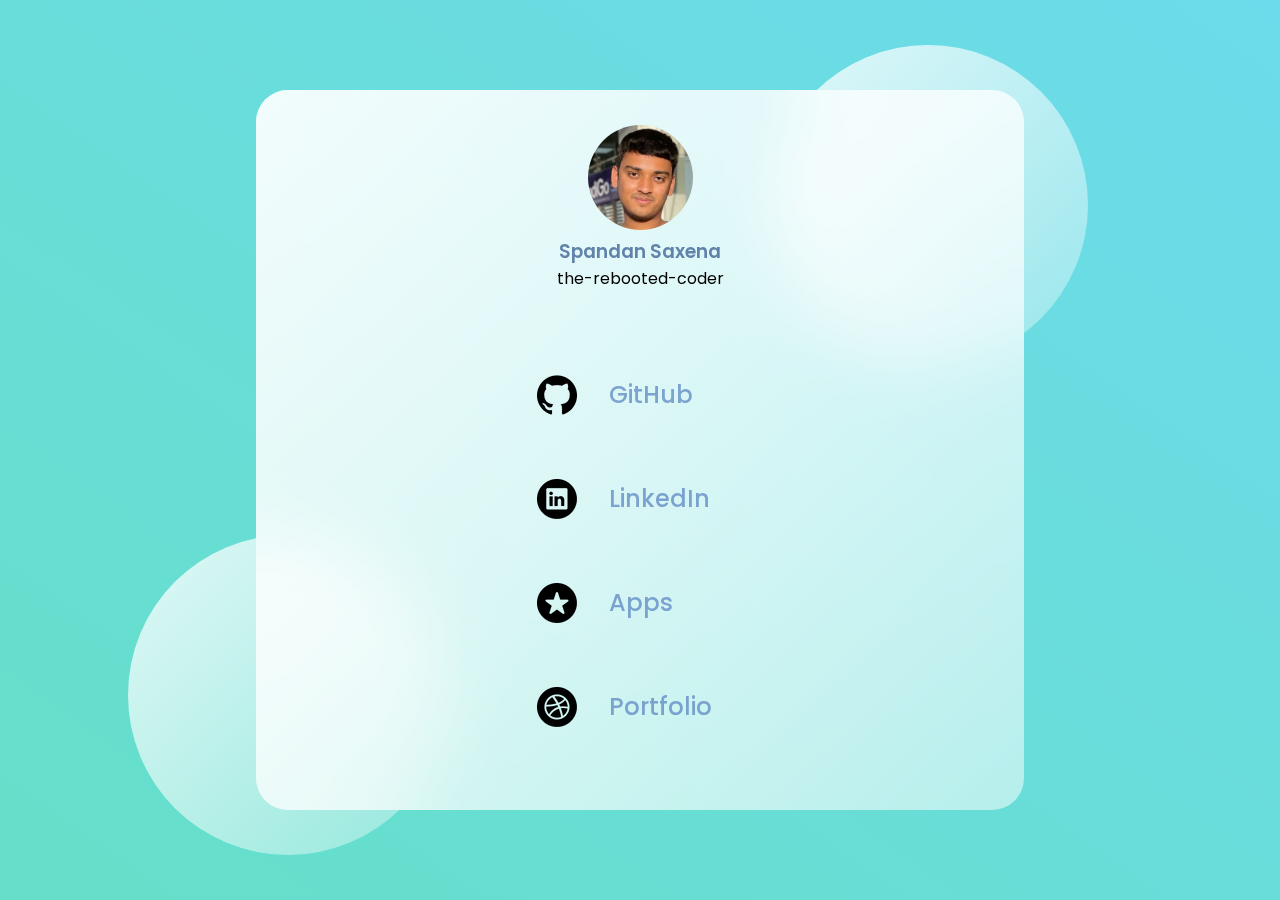
==== docs/index.html @ 3e4e6415 "Initial Commit" ====
<!DOCTYPE html>
<html lang="en">
<head>
    <meta charset="UTF-8">
    <meta http-equiv="X-UA-Compatible" content="IE=edge">
    <meta name="viewport" content="width=device-width, initial-scale=1.0">
    <link rel="icon" href="./images/joystick.png" type="image/x-icon">
    <link rel="stylesheet" href="./style/style.css">
    <title>Welcome to Spandan's 👕</title>
</head>
<body>

    <main>
        <section class="glass">
            <div class="dashboard">
                <div class="user">
                    <img src="./images/spandan.jpg" alt="">
                    <h3>Spandan Saxena</h3>
                    <p>the-rebooted-coder</p>
                </div>
                <div class="links">
                    <div class="link">
                        <img src="./images/github.png" alt="My GitHub">
                        <h2>GitHub</h2>
                    </div>
                    <div class="link">
                        <img src="./images/linkedin.png" alt="My LinkedIn">
                        <h2>LinkedIn</h2>
                    </div>
                    <div class="link">
                        <img src="./images/apps.png" alt="My Apps">
                        <h2>Apps</h2>
                    </div>
                    <div class="link">
                        <img src="./images/portfolio.png" alt="My Portfolio">
                        <h2>Portfolio</h2>
                    </div>
                </div>
            </div>
        </section>
    </main>
    <div class="circle1"></div>
    <div class="circle2"></div>
    
</body>
</html>
---- docs/style/style.css ----
@import url('https://fonts.googleapis.com/css2?family=Poppins:wght@400;500;700&display=swap');

*{
    margin: 0;
    padding: 0;
    box-sizing: border-box;
}

h1{
    color: #426696;
    font-size: 3rem;
    opacity: 0.8;
}

h2{
    color: #658ec6;
    font-weight: 500;
    opacity: 0.8;
}

h3{
    color: #426696;
    font-weight: 600;
    opacity: 0.8;
}

main{
    font-family: 'Poppins', sans-serif;
    min-height: 100vh;
    background: linear-gradient(to right top, #65dfc9, #6cdbeb);
    display: flex;
    align-items: center;
    justify-content: center;
}

.glass{
    min-height: 80vh;
    background-color: #fff;
    width: 60%;
    background: linear-gradient(to right bottom, rgba(255, 255, 255, 0.7), rgba(255, 255, 255, 0.3));
    border-radius: 2rem;
    z-index: 2;
    backdrop-filter: blur(2rem);
    display: flex;
}

.circle1,
.circle2{
    background: linear-gradient(to right bottom, rgba(255, 255, 255, 0.8), rgba(255, 255, 255, 0.3));
    height: 20rem;
    width: 20rem;
    position: absolute;
    border-radius: 50%;
    z-index: 0;
}

.circle1{
    top: 5%;
    right: 15%;
}

.circle2{
    bottom: 5%;
    left: 10%;
}

.user img{
    width: 105px;
    height: 105px;
    border: none;
    border-radius: 50%;
}

.dashboard{
    flex: 1;
    display: flex;
    flex-direction: column;
    align-items: center;
    justify-content: space-evenly;
    text-align: center;
    background: linear-gradient(to right bottom, rgba(255, 255, 255, 0.7), rgba(255, 255, 255, 0.3));
    border-radius: 2rem;
}

.link{
    display: flex;
    margin: 2rem 0;
    padding: 1rem 5rem;
    align-items: center;
}

.link h2{
    padding: 0rem 2rem;
}

.games{
    flex: 2;
}

.pro{
    background: linear-gradient(to right top, #65dfc9, #6cdbeb);
    border-radius: 2rem;
    color: #fff;
    padding: 1rem;
    position: relative;
}

.pro img{
    position: absolute;
    top: -10%;
    right: 10%;
}

.pro h2{
    width: 40%;
    color: #fff;
    font-weight: 600;
}

/* Games */

.status{
    margin-bottom: 3rem;
}

.status input{
    background: linear-gradient(to right bottom, rgba(255, 255, 255, 0.7), rgba(255, 255, 255, 0.3));
    border: none;
    width: 50%;
    padding: 0.5rem 1rem;
    border-radius: 2rem;
}

.status input:focus{
    outline: none;
}

.games{
    margin: 5rem;
    display: flex;
    flex-direction: column;
    justify-content: space-evenly;
}

.card{
    display: flex;
    background: linear-gradient(to left top, rgba(255, 255, 255, 0.8), rgba(255, 255, 255, 0.5));
    border-radius: 1rem;
    margin: 2rem 0rem;
    padding: 2rem;
    box-shadow: 6px 6px 20px rgba(122, 122, 122, 0.2);
    justify-content: space-between;
}

.progress{
    background: linear-gradient(to right top, #65dfc9, #6cdbeb);
    width: 100%;
    height: 25%;
    border-radius: 1rem;
    position: relative; 
    overflow: hidden;  
}

.progress::after{
    content: '';
    width: 100%;
    height: 100%;
    background: rgb(236, 236, 236);
    position: absolute;
    left: 60%;
}

.percentage{
    font-weight: bold;
    background: linear-gradient(to right top, #65dfc9, #6cdbeb);
    -webkit-background-clip: text;
    -webkit-text-fill-color: transparent;
}
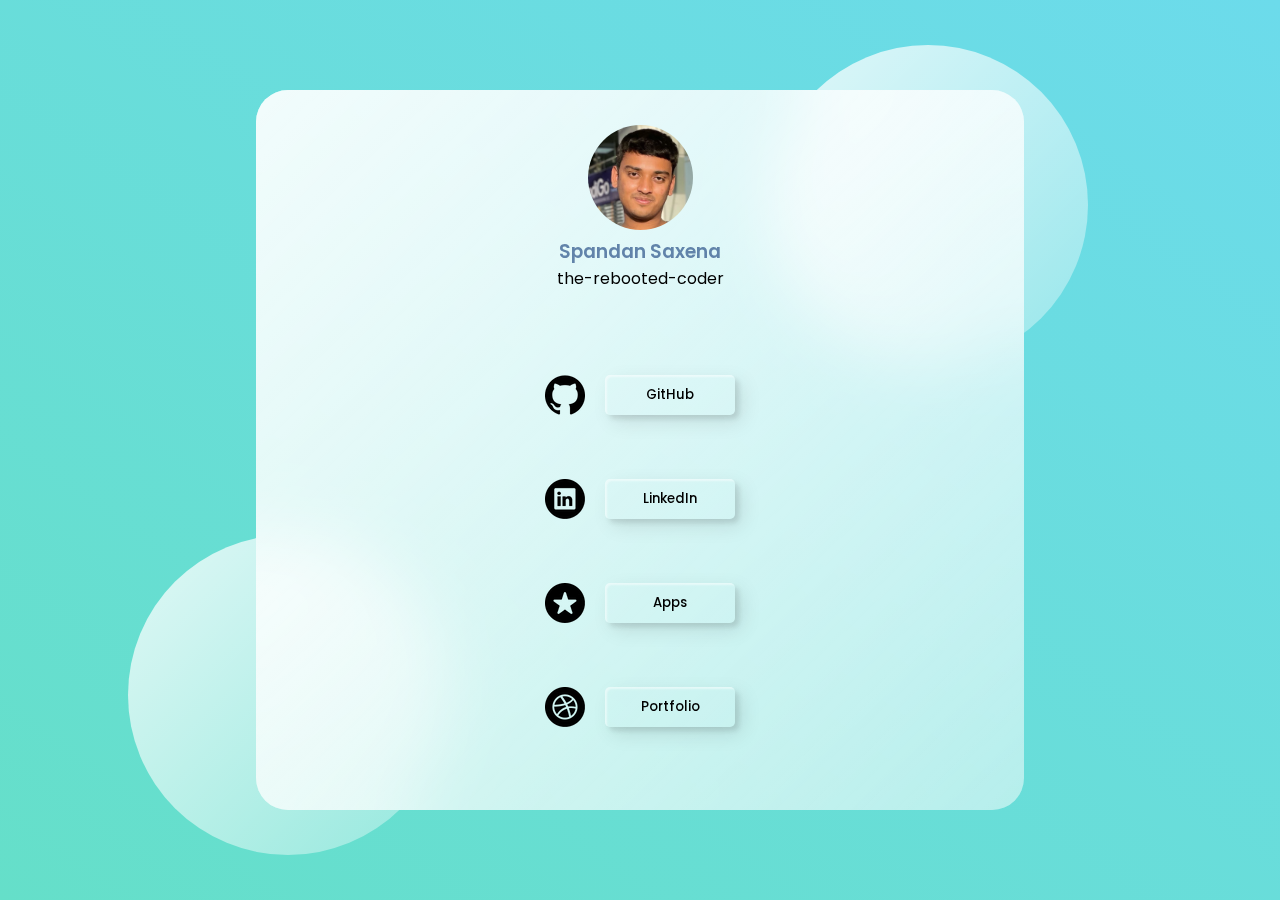
==== commit d496f7c4: "Added Neumorphic Button" ====
--- a/docs/index.html
+++ b/docs/index.html
@@ -6,6 +6,13 @@
     <meta name="viewport" content="width=device-width, initial-scale=1.0">
     <link rel="icon" href="./images/joystick.png" type="image/x-icon">
     <link rel="stylesheet" href="./style/style.css">
+    <meta name="title" content="Spandan's Digital Tee Shirt">
+<meta name="description" content="Spandan Saxena's Tee Shirt Redirects Here">
+<meta name="keywords" content="spandan, saxena, spandan-saxena, the, rebooted, coder, the-rebooted-coder, the rebooted coder, spandan saxena">
+<meta name="robots" content="index, follow">
+<meta http-equiv="Content-Type" content="text/html; charset=utf-8">
+<meta name="language" content="English">
+<meta name="author" content="Spandan Saxena">
     <title>Welcome to Spandan's 👕</title>
 </head>
 <body>
@@ -21,19 +28,19 @@
                 <div class="links">
                     <div class="link">
                         <img src="./images/github.png" alt="My GitHub">
-                        <h2>GitHub</h2>
+                        <button class ="custom-btn btn-16">GitHub</button>
                     </div>
                     <div class="link">
                         <img src="./images/linkedin.png" alt="My LinkedIn">
-                        <h2>LinkedIn</h2>
+                        <button class ="custom-btn btn-16">LinkedIn</button>
                     </div>
                     <div class="link">
                         <img src="./images/apps.png" alt="My Apps">
-                        <h2>Apps</h2>
+                        <button class ="custom-btn btn-16">Apps</button>
                     </div>
                     <div class="link">
                         <img src="./images/portfolio.png" alt="My Portfolio">
-                        <h2>Portfolio</h2>
+                        <button class ="custom-btn btn-16">Portfolio</button>
                     </div>
                 </div>
             </div>
--- a/docs/style/style.css
+++ b/docs/style/style.css
@@ -169,6 +169,55 @@
     position: absolute;
     left: 60%;
 }
+.custom-btn {
+    width: 130px;
+    height: 40px;
+    border-radius: 5px;
+    margin-left: 20px;
+    padding: 10px 25px;
+    font-size: 26p;
+    font-family: 'Poppins', sans-serif;
+    font-weight: 500;
+    background: transparent;
+    cursor: pointer;
+    transition: all 0.3s ease;
+    position: relative;
+    display: inline-block;
+    box-shadow: inset 2px 2px 2px 0px rgba(255, 255, 255, .5), 7px 7px 20px 0px rgba(0, 0, 0, .1), 4px 4px 5px 0px rgba(0, 0, 0, .1);
+    outline: none;
+}
+
+.btn-16 {
+    border: none;
+    color: #000;
+}
+
+.btn-16:after {
+    position: absolute;
+    content: "";
+    width: 0;
+    height: 100%;
+    top: 0;
+    left: 0;
+    direction: rtl;
+    z-index: -1;
+    box-shadow: -7px -7px 20px 0px #fff9, -4px -4px 5px 0px #fff9, 7px 7px 20px 0px #0002, 4px 4px 5px 0px #0001;
+    transition: all 0.3s ease;
+}
+
+.btn-16:hover {
+    color: #000;
+}
+
+.btn-16:hover:after {
+    left: auto;
+    right: 0;
+    width: 100%;
+}
+
+.btn-16:active {
+    top: 2px;
+}
 
 .percentage{
     font-weight: bold;
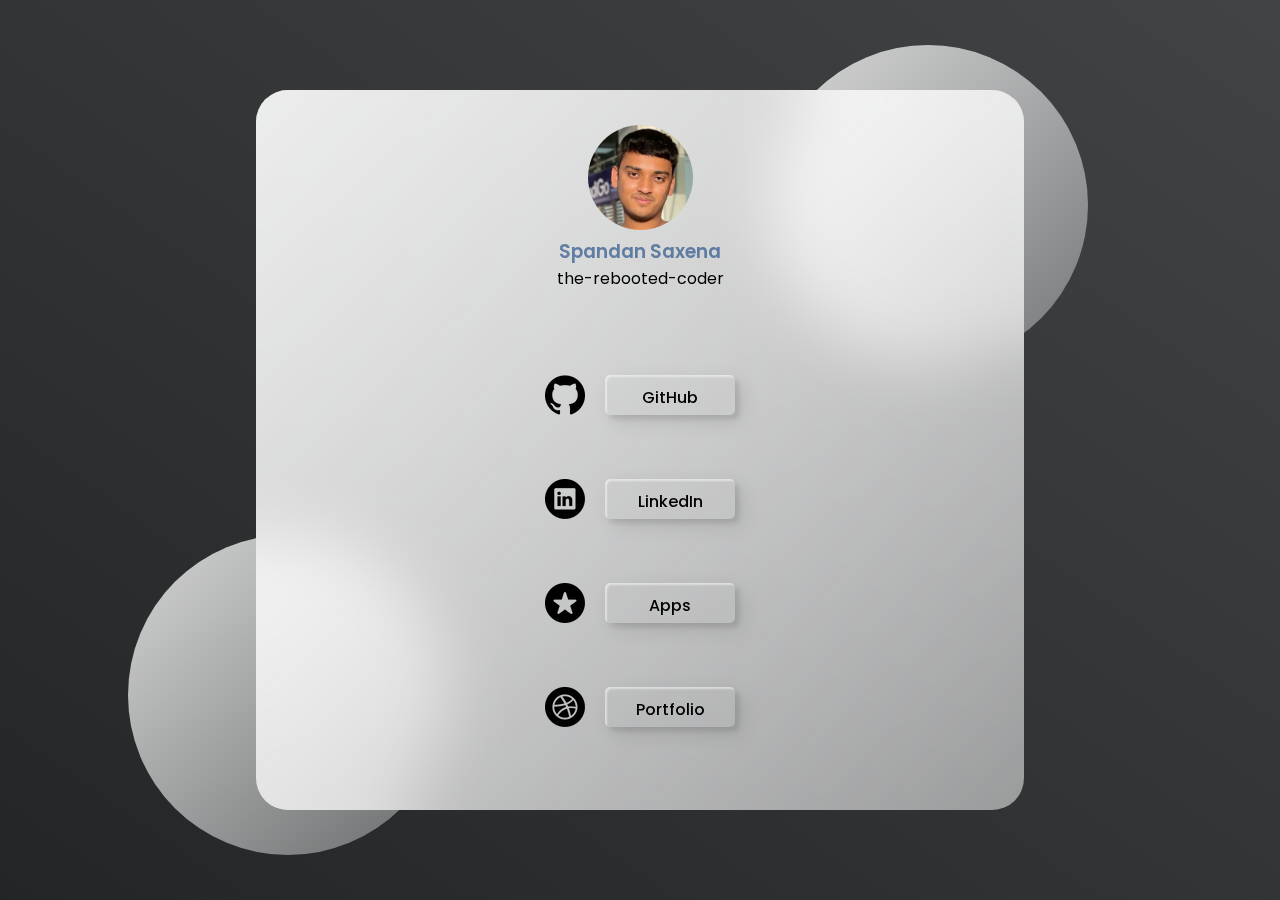
==== commit e59006dd: "Added button functionality" ====
--- a/docs/index.html
+++ b/docs/index.html
@@ -21,26 +21,26 @@
         <section class="glass">
             <div class="dashboard">
                 <div class="user">
-                    <img src="./images/spandan.jpg" alt="">
+                    <img src="./images/spandan.jpg" alt="Image of Spandan Saxena">
                     <h3>Spandan Saxena</h3>
                     <p>the-rebooted-coder</p>
                 </div>
                 <div class="links">
                     <div class="link">
                         <img src="./images/github.png" alt="My GitHub">
-                        <button class ="custom-btn btn-16">GitHub</button>
+                        <a href="https://github.com/the-rebooted-coder/" target="_blank"><span class="custom-btn btn-16">GitHub</span></a>
                     </div>
                     <div class="link">
                         <img src="./images/linkedin.png" alt="My LinkedIn">
-                        <button class ="custom-btn btn-16">LinkedIn</button>
+                        <a href="https://www.linkedin.com/in/spandn/" target="_blank"><span class="custom-btn btn-16">LinkedIn</span></a>
                     </div>
                     <div class="link">
                         <img src="./images/apps.png" alt="My Apps">
-                        <button class ="custom-btn btn-16">Apps</button>
+                         <a href="https://play.google.com/store/apps/dev?id=8214005633844479367" target="_blank"><span class="custom-btn btn-16">Apps</span></a>
                     </div>
                     <div class="link">
                         <img src="./images/portfolio.png" alt="My Portfolio">
-                        <button class ="custom-btn btn-16">Portfolio</button>
+                       <a href="https://the-rebooted-coder.github.io/Spandan-Saxena-Portfolio/" target="_blank"><span class="custom-btn btn-16">Portfolio</span></a>
                     </div>
                 </div>
             </div>
--- a/docs/style/style.css
+++ b/docs/style/style.css
@@ -27,7 +27,7 @@
 main{
     font-family: 'Poppins', sans-serif;
     min-height: 100vh;
-    background: linear-gradient(to right top, #65dfc9, #6cdbeb);
+    background: linear-gradient(to right top, #232526, #414345);
     display: flex;
     align-items: center;
     justify-content: center;
